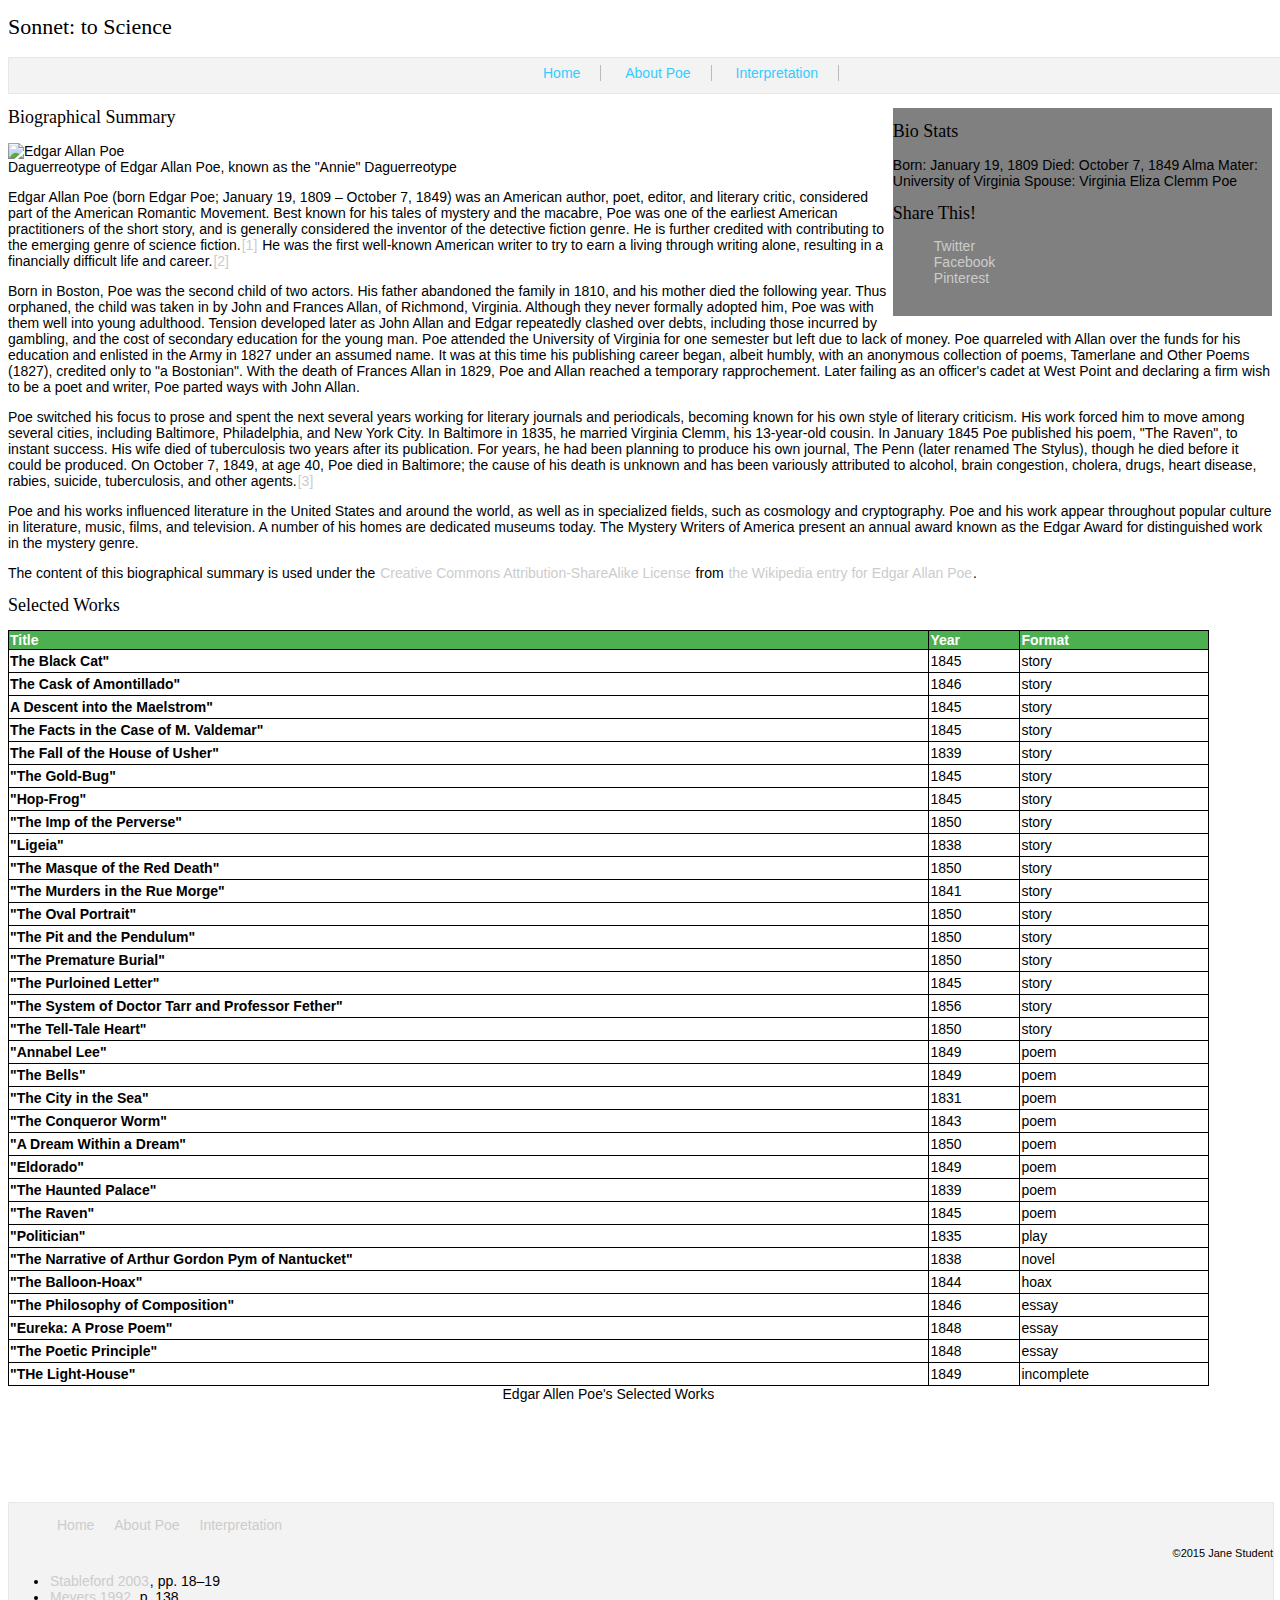
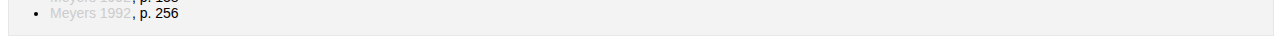
==== about-poe.html @ c8f64495 "table basic formatting" ====
<!DOCTYPE html>
<html>
<head>
    <meta charset="utf-8">
    <title>About Edgar Allan Poe - Sonnet: to Science - The Mini Site</title>
    <meta name="description" content="The advanced markup and page layout assignment.">
    <meta name="viewport" content="width=device-width, initial-scale=1">
    <link rel="stylesheet" href="styles.css">
</head>
<body>
    <header>
        <h1>Sonnet: to Science</h1>
        <nav><!-- TODO: Link pages properly -->
            <ul class="top-nav"><!-- TODO: Make this list be a horizontal navigation -->
                <li><a href="index.html">Home</a></li>
                <li><a href="about-poe.html" class="active">About Poe</a></li>
                <li><a href="interpretation.html">Interpretation</a></li>
            </ul>
        </nav>
    </header>
    <aside id="sidebar"><!-- TODO: Make sidebar float right. -->
        <h2>Bio Stats</h2>
        <!-- TODO: Use a definition list to format the information below -->
        Born:
            January 19, 1809
        Died:
            October 7, 1849
        Alma Mater:
            University of Virginia
        Spouse:
            Virginia Eliza Clemm Poe

        <h2>Share This!</h2>
        <ul>
            <li><a class="twitter" href="http://twitter.com">Twitter</a></li>
            <li><a class="facebook" href="http://facebook.com">Facebook</a></li>
            <li><a class="pinterest" href="http://pinterest.com">Pinterest</a></li>
        </ul>
    </aside>
    <section id="content">
        <!-- TODO: In this section fill in formatting markup as needed. Link the
        numbers in brackets to the proper citation in the footer of the page
        using in-page anchors (aka bookmark links). -->
        <h2>Biographical Summary</h2>
        <p class="bio-photo">
            <!-- TODO: Float this photo to the left of the 
            page, and give this paragraph a visual style to set off the photo
            and caption. -->
            <img src="Edgar_Allan_Poe_daguerreotype_crop.png" alt="Edgar Allan Poe"><br>
            Daguerreotype of Edgar Allan Poe, known as the "Annie" Daguerreotype
        </p>
        <p>Edgar Allan Poe (born Edgar Poe; January 19, 1809 – October 7, 1849) was an American author, poet, editor, and literary critic, considered part of the American Romantic Movement. Best known for his tales of mystery and the macabre, Poe was one of the earliest American practitioners of the short story, and is generally considered the inventor of the detective fiction genre. He is further credited with contributing to the emerging genre of science fiction.<a href="#citation-1">[1]</a> He was the first well-known American writer to try to earn a living through writing alone, resulting in a financially difficult life and career.<a href="#citation-2">[2]</a></p>

        <p>Born in Boston, Poe was the second child of two actors. His father abandoned the family in 1810, and his mother died the following year. Thus orphaned, the child was taken in by John and Frances Allan, of Richmond, Virginia. Although they never formally adopted him, Poe was with them well into young adulthood. Tension developed later as John Allan and Edgar repeatedly clashed over debts, including those incurred by gambling, and the cost of secondary education for the young man. Poe attended the University of Virginia for one semester but left due to lack of money. Poe quarreled with Allan over the funds for his education and enlisted in the Army in 1827 under an assumed name. It was at this time his publishing career began, albeit humbly, with an anonymous collection of poems, Tamerlane and Other Poems (1827), credited only to "a Bostonian". With the death of Frances Allan in 1829, Poe and Allan reached a temporary rapprochement. Later failing as an officer's cadet at West Point and declaring a firm wish to be a poet and writer, Poe parted ways with John Allan.</p>

        <p>Poe switched his focus to prose and spent the next several years working for literary journals and periodicals, becoming known for his own style of literary criticism. His work forced him to move among several cities, including Baltimore, Philadelphia, and New York City. In Baltimore in 1835, he married Virginia Clemm, his 13-year-old cousin. In January 1845 Poe published his poem, "The Raven", to instant success. His wife died of tuberculosis two years after its publication. For years, he had been planning to produce his own journal, The Penn (later renamed The Stylus), though he died before it could be produced. On October 7, 1849, at age 40, Poe died in Baltimore; the cause of his death is unknown and has been variously attributed to alcohol, brain congestion, cholera, drugs, heart disease, rabies, suicide, tuberculosis, and other agents.<a href="#citation-3">[3]</a></p>

        <p>Poe and his works influenced literature in the United States and around the world, as well as in specialized fields, such as cosmology and cryptography. Poe and his work appear throughout popular culture in literature, music, films, and television. A number of his homes are dedicated museums today. The Mystery Writers of America present an annual award known as the Edgar Award for distinguished work in the mystery genre.</p>

        <p class="smalltext">
            The content of this biographical summary is used under the
            <a href="http://en.wikipedia.org/wiki/Wikipedia:Text_of_Creative_Commons_Attribution-ShareAlike_3.0_Unported_License">
                Creative Commons Attribution-ShareAlike License</a>
            from <a href="http://en.wikipedia.org/wiki/Edgar_Allan_Poe">
                the Wikipedia entry for Edgar Allan Poe</a>.
        </p>
        <h2>Selected Works</h2>
        <table id="selected_works">
            <caption>Edgar Allen Poe's Selected Works</caption>
        <thead>
            <tr>
                <th scope="col">Title</th>
                <th scope="col">Year</th>
                <th scope="col">Format</th>
            </tr>
        </thead>
            <tr>
                <th scope="row">The Black Cat"</th>
                <td>1845</td>
                <td>story</td>
            <tr>

            <tr>
                <th scope="row">The Cask of Amontillado"</th>
                <td>1846</td>
                <td>story</td>
            <tr>

            <tr>
                <th scope="row">A Descent into the Maelstrom"</th>
                <td>1845</td>
                <td>story</td>
            <tr>

            <tr>
                <th scope="row">The Facts in the Case of M. Valdemar"</th>
                <td>1845</td>
                <td>story</td>
            <tr>

            <tr>
                <th scope="row">The Fall of the House of Usher"</th>
                <td>1839</td>
                <td>story</td>
            <tr>

            <tr>
                <th scope="row">"The Gold-Bug"</th>
                <td>1845</td>
                <td>story</td>
            <tr>

            <tr>
                <th scope="row">"Hop-Frog"</th>
                <td>1845</td>
                <td>story</td>
            <tr>

            <tr>
                <th scope="row">"The Imp of the Perverse"</th>
                <td>1850</td>
                <td>story</td>
            <tr>

            <tr>
                <th scope="row">"Ligeia"</th>
                <td>1838</td>
                <td>story</td>
            <tr>

            <tr>
                <th scope="row">"The Masque of the Red Death"</th>
                <td>1850</td>
                <td>story</td>
            <tr>

            <tr>
                <th scope="row">"The Murders in the Rue Morge"</th>
                <td>1841</td>
                <td>story</td>
            <tr>

            <tr>
                <th scope="row">"The Oval Portrait"</th>
                <td>1850</td>
                <td>story</td>
            <tr>

            <tr>
                <th scope="row">"The Pit and the Pendulum"</th>
                <td>1850</td>
                <td>story</td>
            <tr>

            <tr>
                <th scope="row">"The Premature Burial"</th>
                <td>1850</td>
                <td>story</td>
            <tr>

            <tr>
                <th scope="row">"The Purloined Letter"</th>
                <td>1845</td>
                <td>story</td>
            <tr>

            <tr>
                <th scope="row">"The System of Doctor Tarr and Professor Fether"</th>
                <td>1856</td>
                <td>story</td>
            <tr>

            <tr>
                <th scope="row">"The Tell-Tale Heart"</th>
                <td>1850</td>
                <td>story</td>
            <tr>

            <tr>
                <th scope="row">"Annabel Lee"</th>
                <td>1849</td>
                <td>poem</td>
            <tr>

            <tr>
                <th scope="row">"The Bells"</th>
                <td>1849</td>
                <td>poem</td>
            <tr>

            <tr>
                <th scope="row">"The City in the Sea"</th>
                <td>1831</td>
                <td>poem</td>
            <tr>

            <tr>
                <th scope="row">"The Conqueror Worm"</th>
                <td>1843</td>
                <td>poem</td>
            <tr>

            <tr>
                <th scope="row">"A Dream Within a Dream"</th>
                <td>1850</td>
                <td>poem</td>
            <tr>

            <tr>
                <th scope="row">"Eldorado"</th>
                <td>1849</td>
                <td>poem</td>
            <tr>

            <tr>
                <th scope="row">"The Haunted Palace"</th>
                <td>1839</td>
                <td>poem</td>
            <tr>

            <tr>
                <th scope="row">"The Raven"</th>
                <td>1845</td>
                <td>poem</td>
            <tr>

            <tr>
                <th scope="row">"Politician"</th>
                <td>1835</td>
                <td>play</td>
            <tr>

            <tr>
                <th scope="row">"The Narrative of Arthur Gordon Pym of Nantucket"</th>
                <td>1838</td>
                <td>novel</td>
            <tr>

            <tr>
                <th scope="row">"The Balloon-Hoax"</th>
                <td>1844</td>
                <td>hoax</td>
            <tr>

            <tr>
                <th scope="row">"The Philosophy of Composition"</th>
                <td>1846</td>
                <td>essay</td>
            <tr>

            <tr>
                <th scope="row">"Eureka: A Prose Poem"</th>
                <td>1848</td>
                <td>essay</td>
            <tr>

            <tr>
                <th scope="row">"The Poetic Principle"</th>
                <td>1848</td>
                <td>essay</td>
            <tr>

            <tr>
                <th scope="row">"THe Light-House"</th>
                <td>1849</td>
                <td>incomplete</td>
            <tr>
        </table>
    </section>
    <footer>
        <nav><!-- TODO: Link pages properly -->
            <ul class="bottom-nav"><!-- TODO: Make this list be a horizontal navigation -->
                <li><a href="index.html">Home</a></li>
                <li><a href="about-poe.html" class="active">About Poe</a></li>
                <li><a href="interpretation.html">Interpretation</a></li>
            </ul>
        </nav>
        <p>&copy;2015 Jane Student</p>
        <p class="smalltext">
            <ul class="bibliography">
                <li id="citation-1"><a href="http://en.wikipedia.org/wiki/Edgar_Allan_Poe#CITEREFStableford2003">Stableford 2003</a>, pp. 18–19</li>
                <li id="citation-2"><a href="http://en.wikipedia.org/wiki/Edgar_Allan_Poe#CITEREFMeyers1992">Meyers 1992</a>, p. 138</li>
                <li id="citation-3"><a href="http://en.wikipedia.org/wiki/Edgar_Allan_Poe#CITEREFMeyers1992">Meyers 1992</a>, p. 256</li>
            </ul>
        </p>
    </footer>
</body>
</html>
---- styles.css ----
/* Styles for the Advanced Markup assignment. */

body {
	font-family: 'Helvetica', sans-serif;
	font-size: 14px;
}

h1 {
	font-family: serif;
	font-size: 22px;
	font-weight: 400;
	line-height: 1.1;
	margin-bottom: .8em;
}

h2 {
	font-family: serif;
	font-size: 18px;
	font-weight: 200;
	line-height: 1.1;
	margin-bottom: .8em;
}

/* Anchors */
a {
	outline: 0;
}
a img {
	border: 0px;
	text-decoration: none;
}
a:link, a:visited {
	color: #ccc;
	padding: 0 1px;
	text-decoration: none;
}
a:hover, a:active {
	color:#fff;
	text-decoration: none;
	text-shadow: 1px 1px 1px #333;
}

.top-nav {
	width: 100%;
	border: 1px solid #e7e7e7;
	background-color: #f3f3f3;
	height: 35px;
	line-height: 30px;
	text-align: center;
}

.top-nav li {
	display: inline;
	text-decoration: none;
	border-right: 1px solid #bbb;

}

.top-nav li a {
	list-style-type: none;
	text-decoration: none;
	margin: 0;
	padding: 20px;
	color: #3cf;
}

aside {
	float: right;
	width: 30%;
	height: auto;
	background-color: gray;
}

aside ul li {
	list-style-type: none;
	margin: 0;
	padding: 0;
}

aside ul {
	margin-bottom: 30px;
}

#content {
	margin-bottom: 100px;
}

.poem li {
	list-style-type: none;
	margin: 0;
	padding: 0;

}

footer {
	width: 100%;
	border: 1px solid #e7e7e7;
	background-color: #f3f3f3;
}

.bottom-nav li{
	display: inline;
}

.bottom-nav li a {
	list-style-type: none;
	margin: 0;
	padding: 8px;

}

footer p {
	font-size: 11px;
	text-align: right;
}

#smalltext {
	font-size: 10px;
	line-height: 8px;
	text-align: right;
}

/* Tables */
table {
	border: 1px solid black;
	border-collapse: collapse;
	width: 95%;
}
 
  /* Thead */
thead {
	text-align: left;
	background-color: #4caf50;
	color: white;
	border: 1px solid black;
}

th {
	text-align: left;
	border: 1px solid black;
}
td {
	height: 20px;
	border-bottom: 1px solid #000;
	border: 1px solid black;
}

caption {
	caption-side: bottom;
}
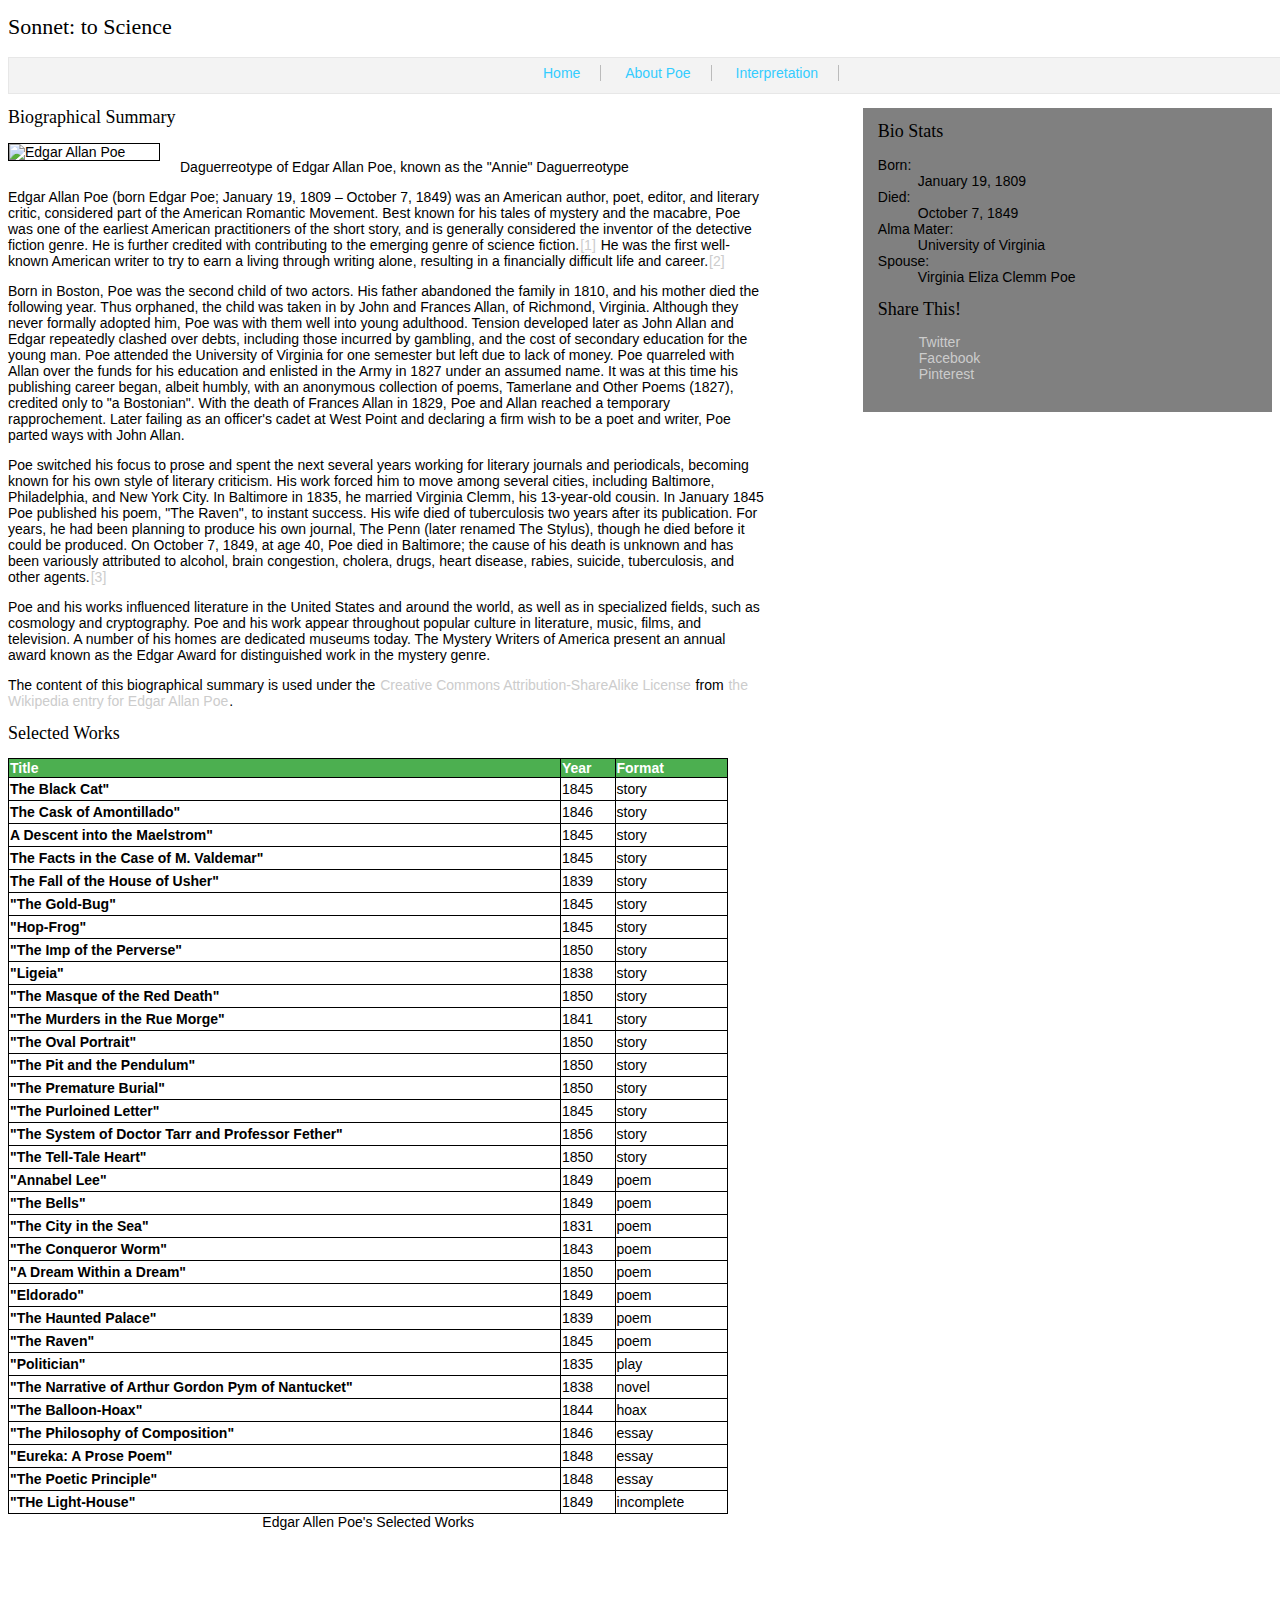
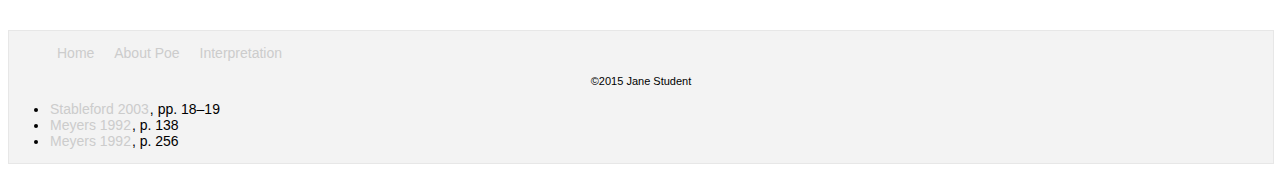
==== commit 020346be: "tentative last changes before color palette added" ====
--- a/about-poe.html
+++ b/about-poe.html
@@ -10,26 +10,26 @@
 <body>
     <header>
         <h1>Sonnet: to Science</h1>
-        <nav><!-- TODO: Link pages properly -->
-            <ul class="top-nav"><!-- TODO: Make this list be a horizontal navigation -->
+        <nav>
+            <ul class="top-nav">
                 <li><a href="index.html">Home</a></li>
                 <li><a href="about-poe.html" class="active">About Poe</a></li>
                 <li><a href="interpretation.html">Interpretation</a></li>
             </ul>
         </nav>
     </header>
-    <aside id="sidebar"><!-- TODO: Make sidebar float right. -->
+    <aside id="sidebar">
         <h2>Bio Stats</h2>
-        <!-- TODO: Use a definition list to format the information below -->
-        Born:
-            January 19, 1809
-        Died:
-            October 7, 1849
-        Alma Mater:
-            University of Virginia
-        Spouse:
-            Virginia Eliza Clemm Poe
-
+        <dl>
+        <dt>Born:</dt>
+            <dd>January 19, 1809</dd>
+        <dt>Died:</dt>
+            <dd>October 7, 1849</dd>
+        <dt>Alma Mater:</dt>
+            <dd>University of Virginia</dd>
+        <dt>Spouse:</dt>
+           <dd>Virginia Eliza Clemm Poe</dd>
+        </dl>
         <h2>Share This!</h2>
         <ul>
             <li><a class="twitter" href="http://twitter.com">Twitter</a></li>
@@ -38,14 +38,8 @@
         </ul>
     </aside>
     <section id="content">
-        <!-- TODO: In this section fill in formatting markup as needed. Link the
-        numbers in brackets to the proper citation in the footer of the page
-        using in-page anchors (aka bookmark links). -->
         <h2>Biographical Summary</h2>
         <p class="bio-photo">
-            <!-- TODO: Float this photo to the left of the 
-            page, and give this paragraph a visual style to set off the photo
-            and caption. -->
             <img src="Edgar_Allan_Poe_daguerreotype_crop.png" alt="Edgar Allan Poe"><br>
             Daguerreotype of Edgar Allan Poe, known as the "Annie" Daguerreotype
         </p>
--- a/styles.css
+++ b/styles.css
@@ -69,6 +69,8 @@
 	width: 30%;
 	height: auto;
 	background-color: gray;
+	padding-left: 15px;
+	padding-right: 15px;
 }
 
 aside ul li {
@@ -83,6 +85,7 @@
 
 #content {
 	margin-bottom: 100px;
+	width: 60%
 }
 
 .poem li {
@@ -90,6 +93,18 @@
 	margin: 0;
 	padding: 0;
 
+}
+
+.bio-photo img {
+	float: left;
+	width: 150px;
+	margin-bottom: 20px;
+	margin-right: 20px;
+	border: 1px solid black;
+}
+
+.bio-photo p {
+	font-size: 6px;
 }
 
 footer {
@@ -111,13 +126,13 @@
 
 footer p {
 	font-size: 11px;
-	text-align: right;
+	text-align: center;
 }
 
 #smalltext {
 	font-size: 10px;
-	line-height: 8px;
-	text-align: right;
+	line-height: 1.1;
+	text-align: center;
 }
 
 /* Tables */
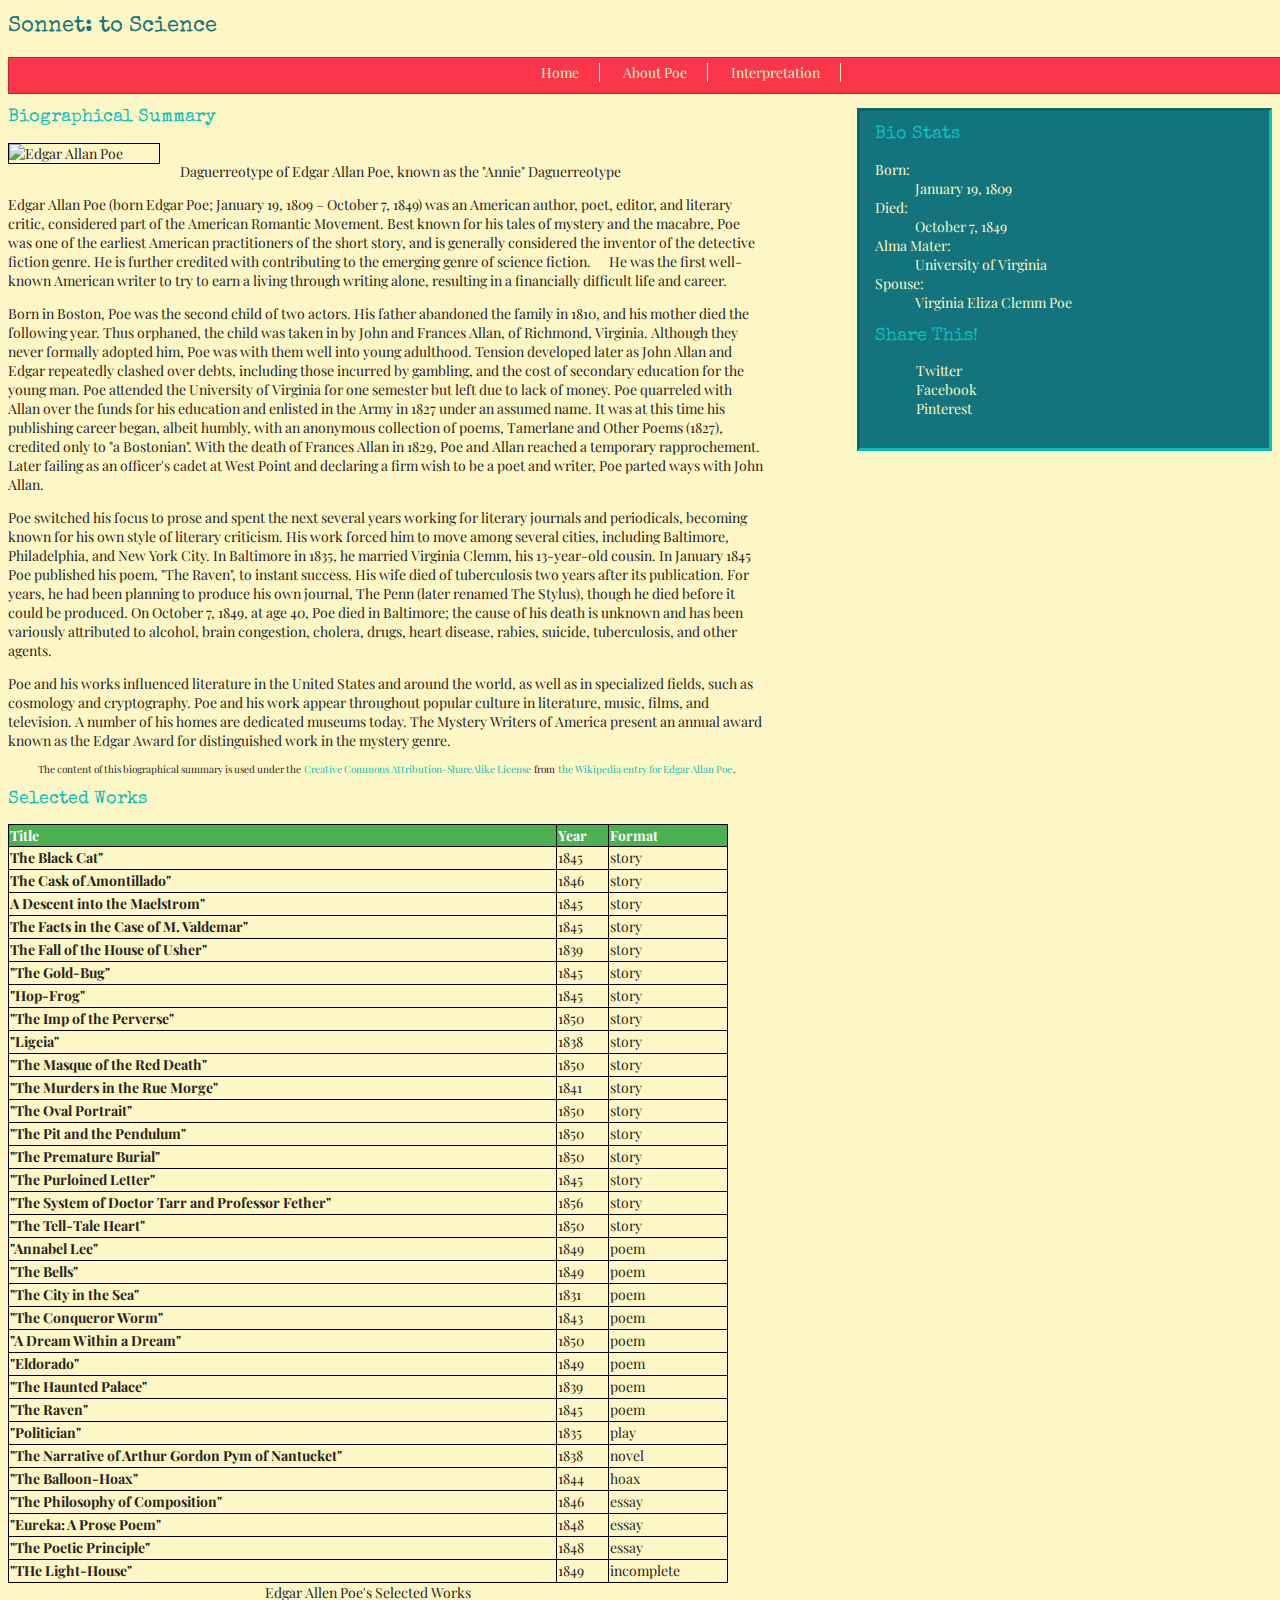
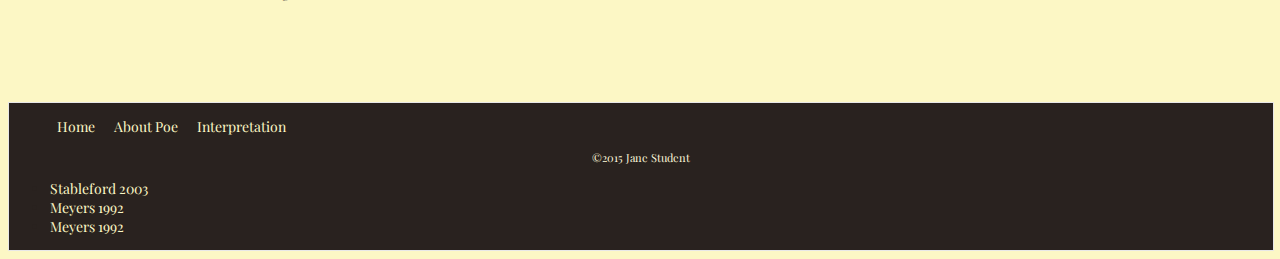
==== commit 15c183c3: "GFont style sheet links added" ====
--- a/about-poe.html
+++ b/about-poe.html
@@ -6,6 +6,8 @@
     <meta name="description" content="The advanced markup and page layout assignment.">
     <meta name="viewport" content="width=device-width, initial-scale=1">
     <link rel="stylesheet" href="styles.css">
+    <link href='https://fonts.googleapis.com/css?family=Special+Elite' rel='stylesheet' type='text/css'>
+    <link href='https://fonts.googleapis.com/css?family=Playfair+Display:400italic,400' rel='stylesheet' type='text/css'>
 </head>
 <body>
     <header>
--- a/styles.css
+++ b/styles.css
@@ -1,49 +1,51 @@
 /* Styles for the Advanced Markup assignment. */
 
 body {
-	font-family: 'Helvetica', sans-serif;
+	font-family: 'Playfair Display', Helvetica, sans-serif;
 	font-size: 14px;
+	background-color: #FCF7C5;
+	color: #29221F;
 }
 
 h1 {
-	font-family: serif;
+	font-family: 'Special Elite', serif;
 	font-size: 22px;
 	font-weight: 400;
 	line-height: 1.1;
 	margin-bottom: .8em;
+	color: #13747D;
 }
 
 h2 {
-	font-family: serif;
+	font-family: 'Special Elite', serif;
 	font-size: 18px;
 	font-weight: 200;
 	line-height: 1.1;
 	margin-bottom: .8em;
+	color: #0ABFBC;
 }
 
 /* Anchors */
 a {
 	outline: 0;
 }
-a img {
-	border: 0px;
-	text-decoration: none;
-}
+
 a:link, a:visited {
-	color: #ccc;
+	color: #FCF7C5;
 	padding: 0 1px;
 	text-decoration: none;
 }
+
 a:hover, a:active {
-	color:#fff;
+	color:#FC354C;
 	text-decoration: none;
-	text-shadow: 1px 1px 1px #333;
+	text-shadow: 1px 1px 1px #13747D;
 }
 
 .top-nav {
 	width: 100%;
-	border: 1px solid #e7e7e7;
-	background-color: #f3f3f3;
+	border: 1px solid #BC2839;
+	background-color: #FC354C;
 	height: 35px;
 	line-height: 30px;
 	text-align: center;
@@ -52,7 +54,7 @@
 .top-nav li {
 	display: inline;
 	text-decoration: none;
-	border-right: 1px solid #bbb;
+	border-right: 1px solid #FCF7C5;
 
 }
 
@@ -61,16 +63,22 @@
 	text-decoration: none;
 	margin: 0;
 	padding: 20px;
-	color: #3cf;
+}
+
+.active {
+	text-decoration: line-through;
+
 }
 
 aside {
 	float: right;
 	width: 30%;
 	height: auto;
-	background-color: gray;
+	background-color: #13747D;
 	padding-left: 15px;
 	padding-right: 15px;
+	border: inset #0ABFBC;
+	color:#FCF7C5;
 }
 
 aside ul li {
@@ -95,6 +103,14 @@
 
 }
 
+.poem {
+	font-family:'Playfair Display', cursive; 
+	font-size: 30px;
+	font-weight: 400;
+	font-style: italic;
+	letter-spacing: 3px;
+}
+
 .bio-photo img {
 	float: left;
 	width: 150px;
@@ -110,7 +126,7 @@
 footer {
 	width: 100%;
 	border: 1px solid #e7e7e7;
-	background-color: #f3f3f3;
+	background-color: #29221F;
 }
 
 .bottom-nav li{
@@ -127,12 +143,19 @@
 footer p {
 	font-size: 11px;
 	text-align: center;
+	color: #FCF7DB;
 }
 
-#smalltext {
+.smalltext {
 	font-size: 10px;
 	line-height: 1.1;
 	text-align: center;
+}
+
+.smalltext a {
+	color: #0ABFBC;
+	padding: 0 1px;
+	text-decoration: none;
 }
 
 /* Tables */
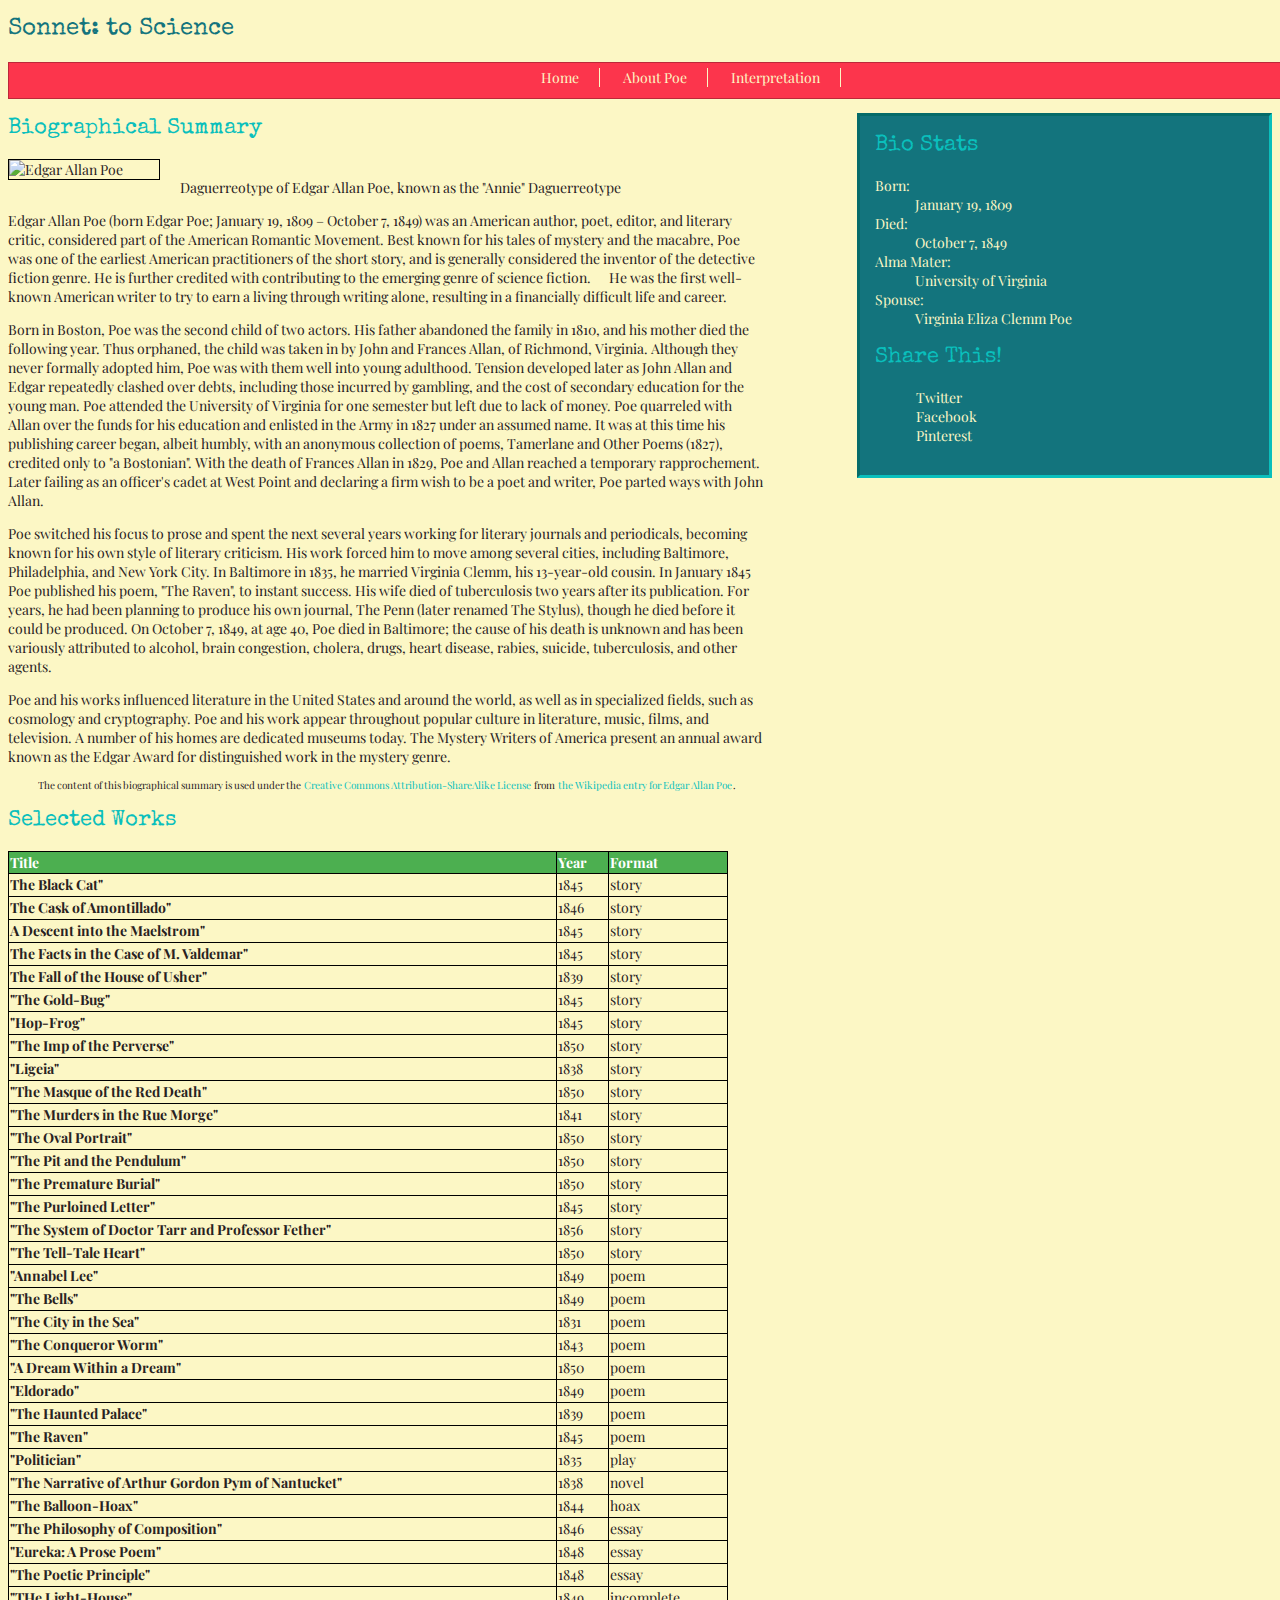
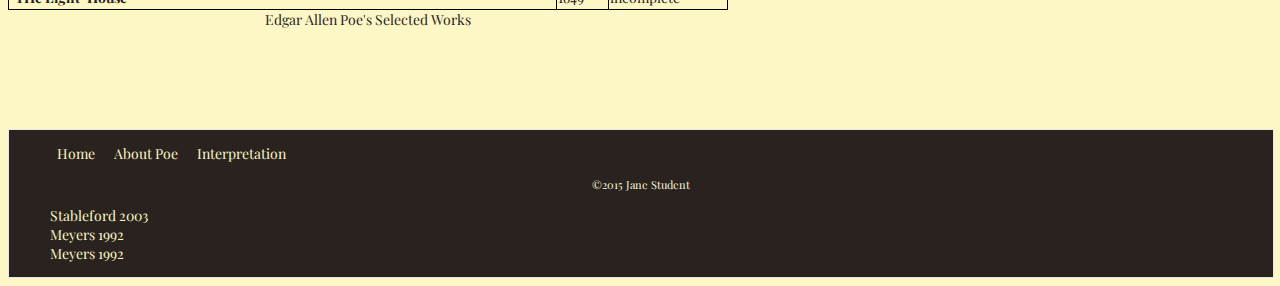
==== commit 79502e90: "this branch may be f'ed up do not use" ====
--- a/about-poe.html
+++ b/about-poe.html
@@ -6,8 +6,8 @@
     <meta name="description" content="The advanced markup and page layout assignment.">
     <meta name="viewport" content="width=device-width, initial-scale=1">
     <link rel="stylesheet" href="styles.css">
+    <link href='https://fonts.googleapis.com/css?family=Playfair+Display:400italic,400' rel='stylesheet' type='text/css'>
     <link href='https://fonts.googleapis.com/css?family=Special+Elite' rel='stylesheet' type='text/css'>
-    <link href='https://fonts.googleapis.com/css?family=Playfair+Display:400italic,400' rel='stylesheet' type='text/css'>
 </head>
 <body>
     <header>
--- a/styles.css
+++ b/styles.css
@@ -9,7 +9,7 @@
 
 h1 {
 	font-family: 'Special Elite', serif;
-	font-size: 22px;
+	font-size: 24px;
 	font-weight: 400;
 	line-height: 1.1;
 	margin-bottom: .8em;
@@ -18,7 +18,7 @@
 
 h2 {
 	font-family: 'Special Elite', serif;
-	font-size: 18px;
+	font-size: 22px;
 	font-weight: 200;
 	line-height: 1.1;
 	margin-bottom: .8em;
@@ -65,10 +65,6 @@
 	padding: 20px;
 }
 
-.active {
-	text-decoration: line-through;
-
-}
 
 aside {
 	float: right;
@@ -103,13 +99,7 @@
 
 }
 
-.poem {
-	font-family:'Playfair Display', cursive; 
-	font-size: 30px;
-	font-weight: 400;
-	font-style: italic;
-	letter-spacing: 3px;
-}
+
 
 .bio-photo img {
 	float: left;
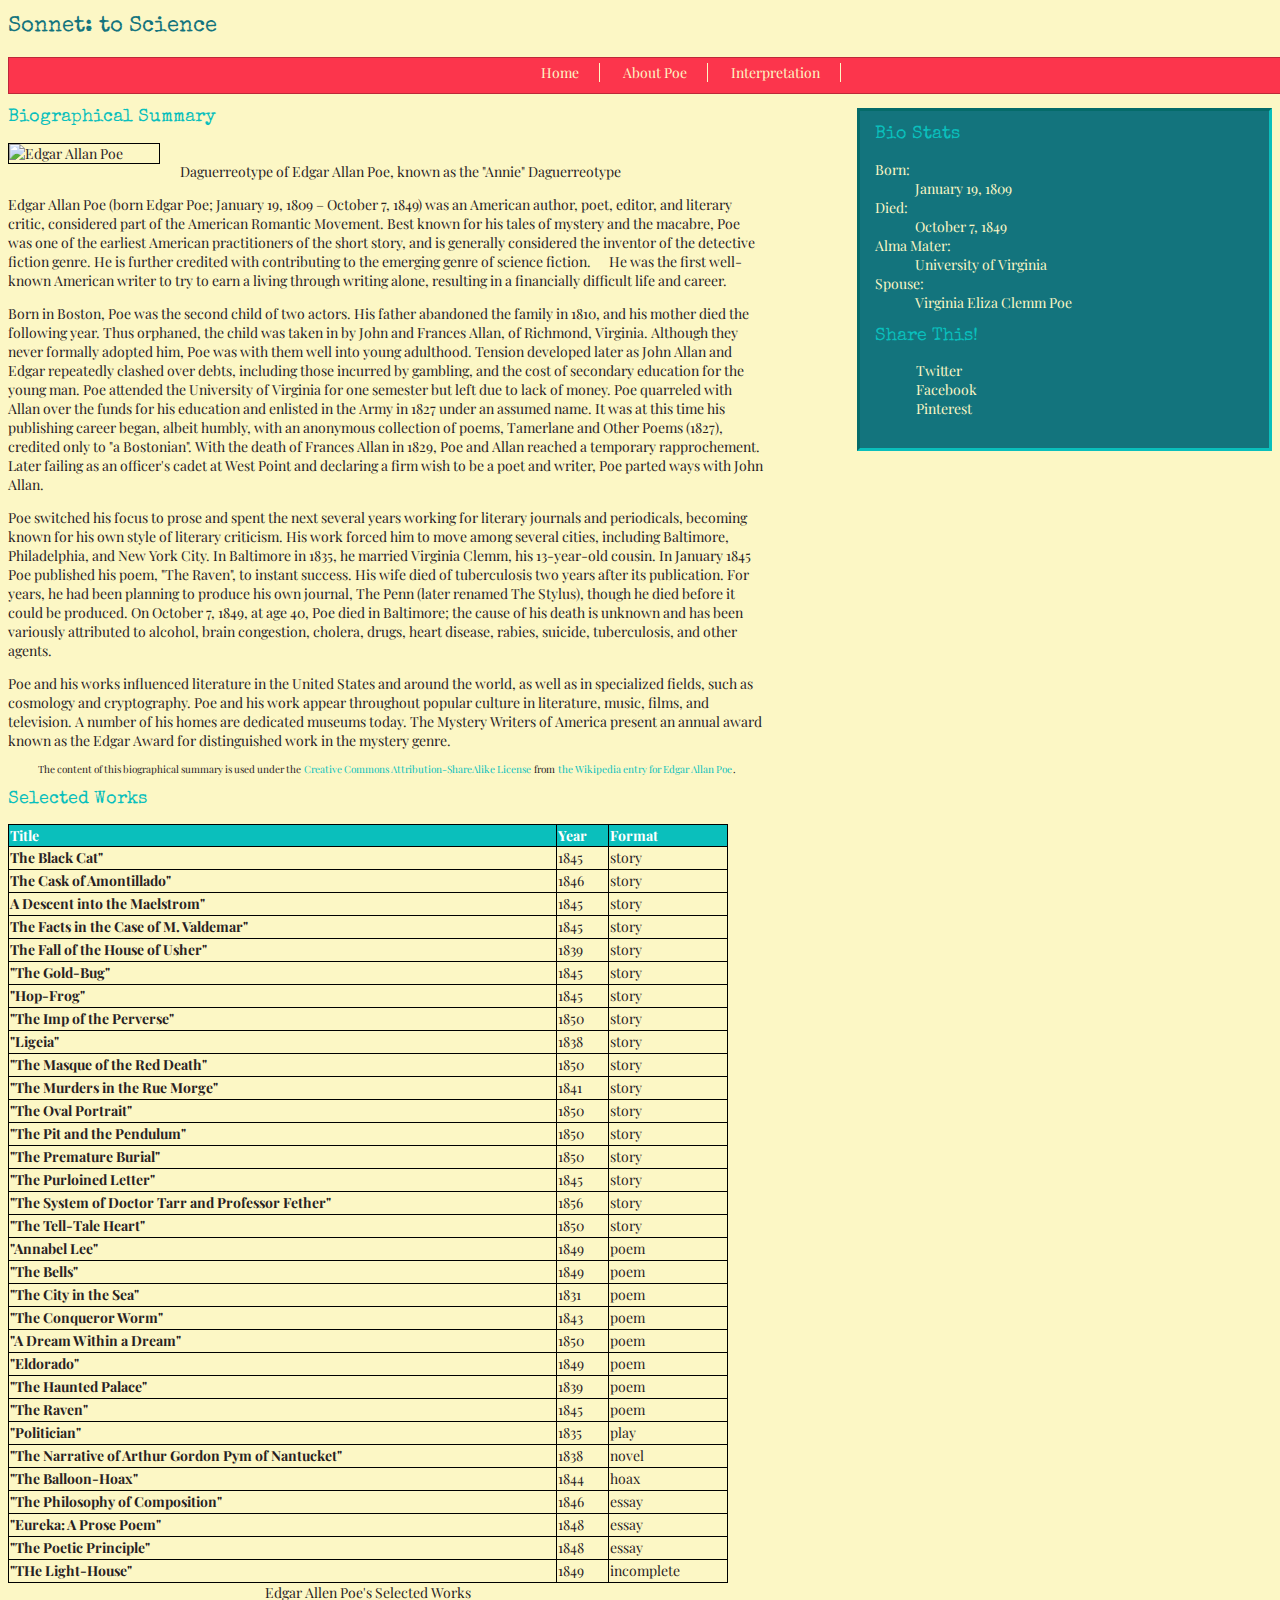
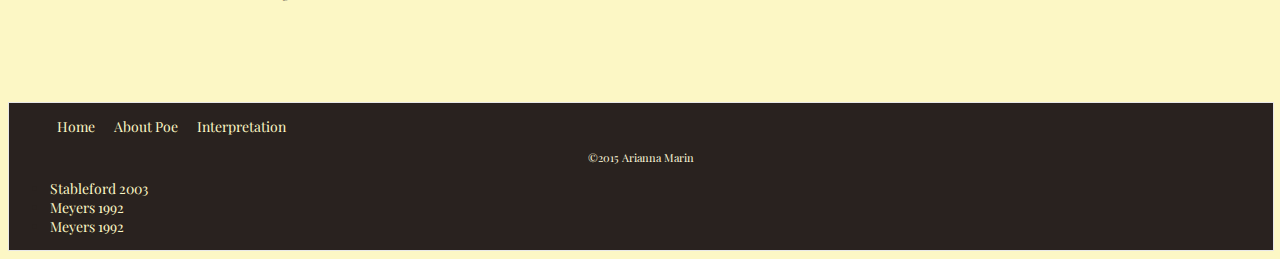
==== commit 83ea2ebf: "copyright changed to my name" ====
--- a/about-poe.html
+++ b/about-poe.html
@@ -6,8 +6,8 @@
     <meta name="description" content="The advanced markup and page layout assignment.">
     <meta name="viewport" content="width=device-width, initial-scale=1">
     <link rel="stylesheet" href="styles.css">
+    <link href='https://fonts.googleapis.com/css?family=Special+Elite' rel='stylesheet' type='text/css'>
     <link href='https://fonts.googleapis.com/css?family=Playfair+Display:400italic,400' rel='stylesheet' type='text/css'>
-    <link href='https://fonts.googleapis.com/css?family=Special+Elite' rel='stylesheet' type='text/css'>
 </head>
 <body>
     <header>
@@ -271,7 +271,7 @@
                 <li><a href="interpretation.html">Interpretation</a></li>
             </ul>
         </nav>
-        <p>&copy;2015 Jane Student</p>
+        <p>&copy;2015 Arianna Marin</p>
         <p class="smalltext">
             <ul class="bibliography">
                 <li id="citation-1"><a href="http://en.wikipedia.org/wiki/Edgar_Allan_Poe#CITEREFStableford2003">Stableford 2003</a>, pp. 18–19</li>
--- a/styles.css
+++ b/styles.css
@@ -9,7 +9,7 @@
 
 h1 {
 	font-family: 'Special Elite', serif;
-	font-size: 24px;
+	font-size: 22px;
 	font-weight: 400;
 	line-height: 1.1;
 	margin-bottom: .8em;
@@ -18,7 +18,7 @@
 
 h2 {
 	font-family: 'Special Elite', serif;
-	font-size: 22px;
+	font-size: 18px;
 	font-weight: 200;
 	line-height: 1.1;
 	margin-bottom: .8em;
@@ -65,6 +65,10 @@
 	padding: 20px;
 }
 
+.active {
+	text-decoration: line-through;
+
+}
 
 aside {
 	float: right;
@@ -99,7 +103,14 @@
 
 }
 
-
+.poem {
+	font-family:'Playfair Display', cursive; 
+	font-size: 30px;
+	font-weight: 400;
+	font-style: italic;
+	letter-spacing: 2px;
+	line-height: 1.4;
+}
 
 .bio-photo img {
 	float: left;
@@ -158,7 +169,7 @@
   /* Thead */
 thead {
 	text-align: left;
-	background-color: #4caf50;
+	background-color: #0ABFBC;
 	color: white;
 	border: 1px solid black;
 }
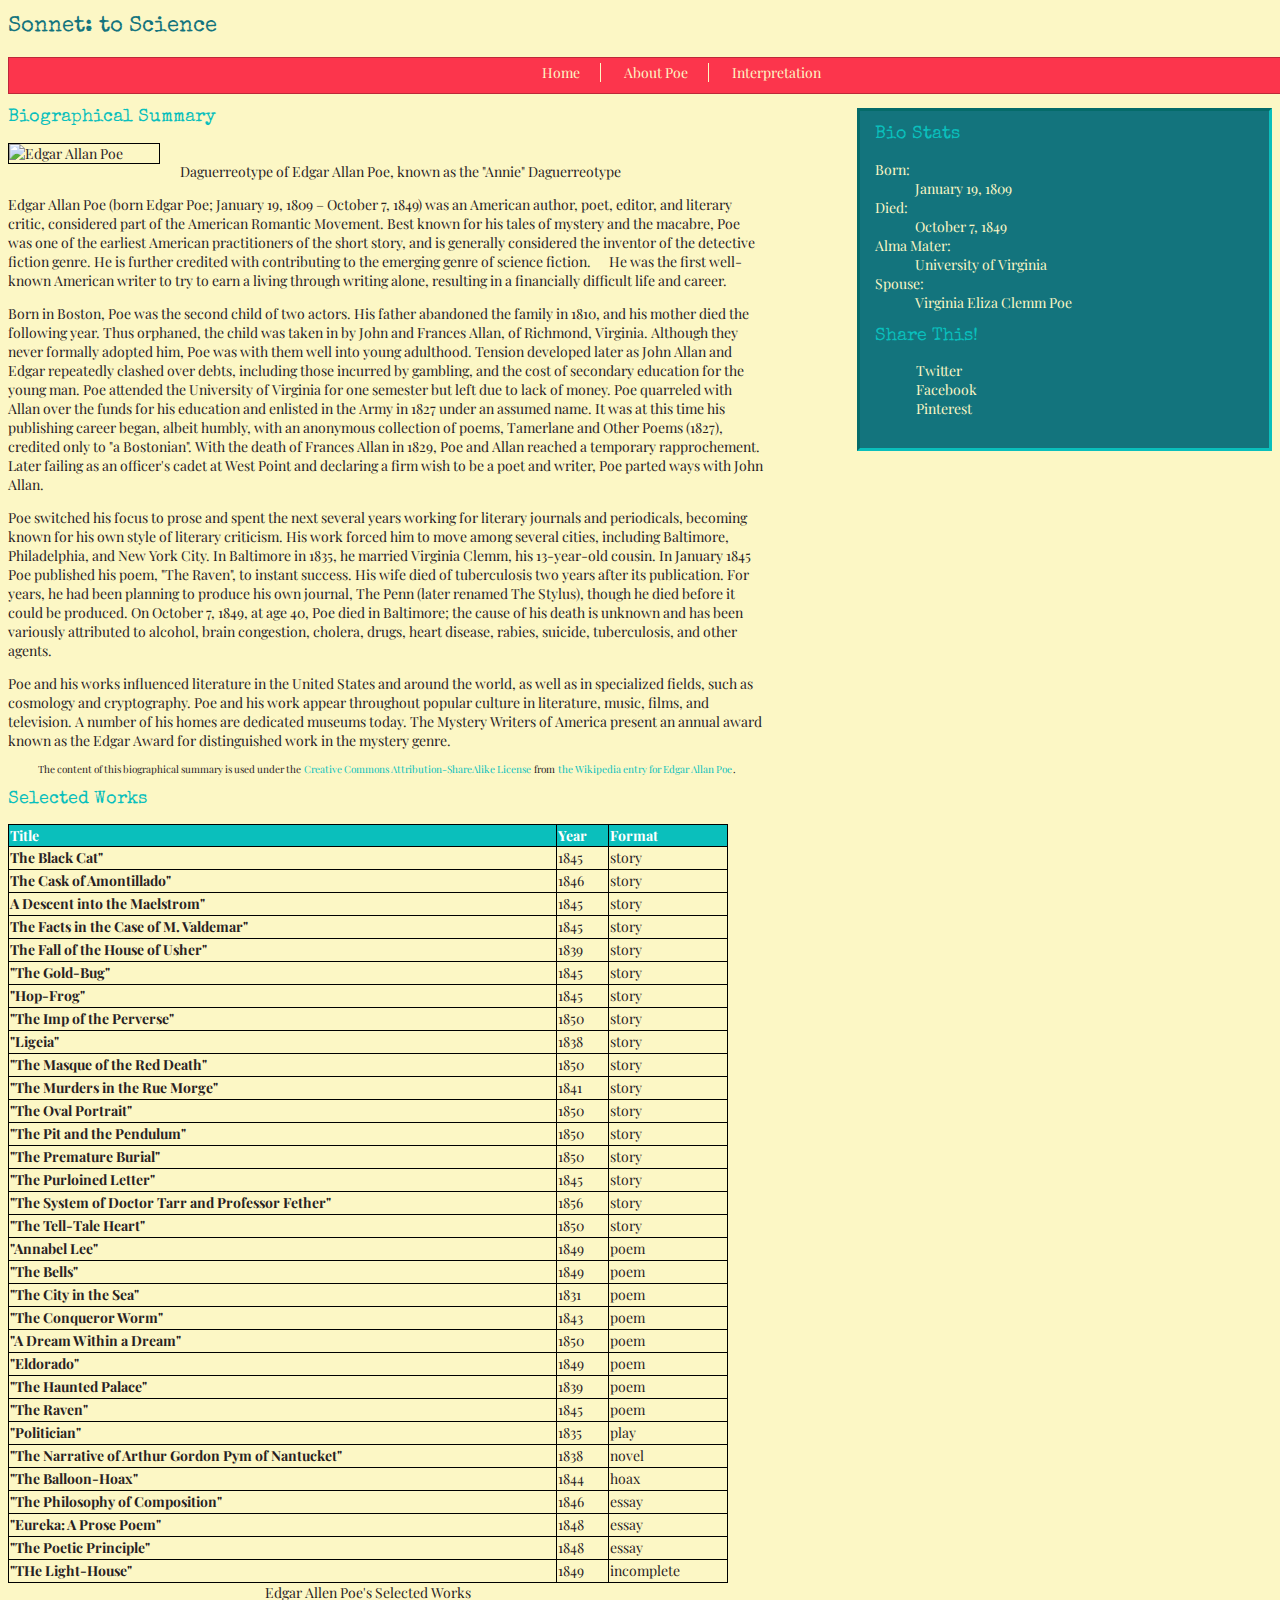
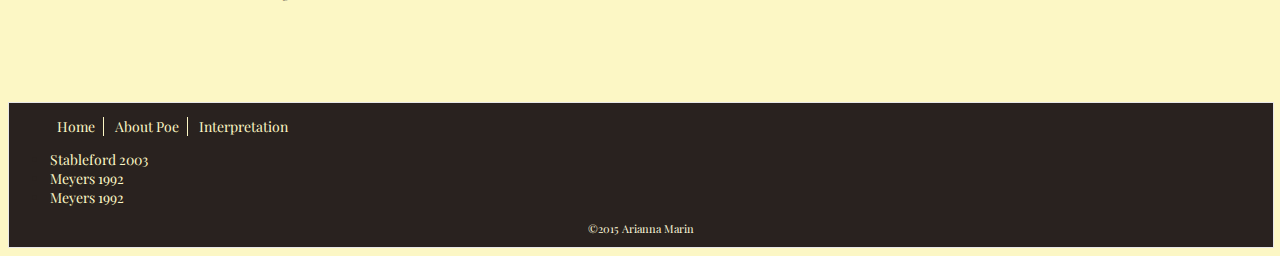
==== commit 971fc395: "sticky footer commented out copyright moved to bottomo of page" ====
--- a/about-poe.html
+++ b/about-poe.html
@@ -271,7 +271,6 @@
                 <li><a href="interpretation.html">Interpretation</a></li>
             </ul>
         </nav>
-        <p>&copy;2015 Arianna Marin</p>
         <p class="smalltext">
             <ul class="bibliography">
                 <li id="citation-1"><a href="http://en.wikipedia.org/wiki/Edgar_Allan_Poe#CITEREFStableford2003">Stableford 2003</a>, pp. 18–19</li>
@@ -279,6 +278,7 @@
                 <li id="citation-3"><a href="http://en.wikipedia.org/wiki/Edgar_Allan_Poe#CITEREFMeyers1992">Meyers 1992</a>, p. 256</li>
             </ul>
         </p>
+        <p>&copy;2015 Arianna Marin</p>
     </footer>
 </body>
 </html>
--- a/styles.css
+++ b/styles.css
@@ -1,10 +1,19 @@
 /* Styles for the Advanced Markup assignment. */
 
+/* sticky footer
+html {
+	position: relative;
+	min-height: 100%;
+}
+ */
+ 
 body {
 	font-family: 'Playfair Display', Helvetica, sans-serif;
 	font-size: 14px;
 	background-color: #FCF7C5;
 	color: #29221F;
+	/*sticky footer 
+	margin: 0 0 100px;*/
 }
 
 h1 {
@@ -58,6 +67,10 @@
 
 }
 
+.top-nav li:last-child {
+	border-right: none;
+}
+
 .top-nav li a {
 	list-style-type: none;
 	text-decoration: none;
@@ -65,10 +78,14 @@
 	padding: 20px;
 }
 
+/* figure out how to change the active class below
 .active {
-	text-decoration: line-through;
-
-}
+	color:#FC354C;
+	text-decoration: underline;
+	text-shadow: 1px 1px 1px #13747D;
+
+}
+*/
 
 aside {
 	float: right;
@@ -128,10 +145,21 @@
 	width: 100%;
 	border: 1px solid #e7e7e7;
 	background-color: #29221F;
-}
+	/* sticky footer 
+	position: absolute;
+	left: 0;
+	bottom: 0;
+	height: 100px;*/
+}
+
 
 .bottom-nav li{
 	display: inline;
+	border-right: 1px solid #FCF7C5;
+}
+
+.bottom-nav li:last-child {
+	border-right: none;
 }
 
 .bottom-nav li a {
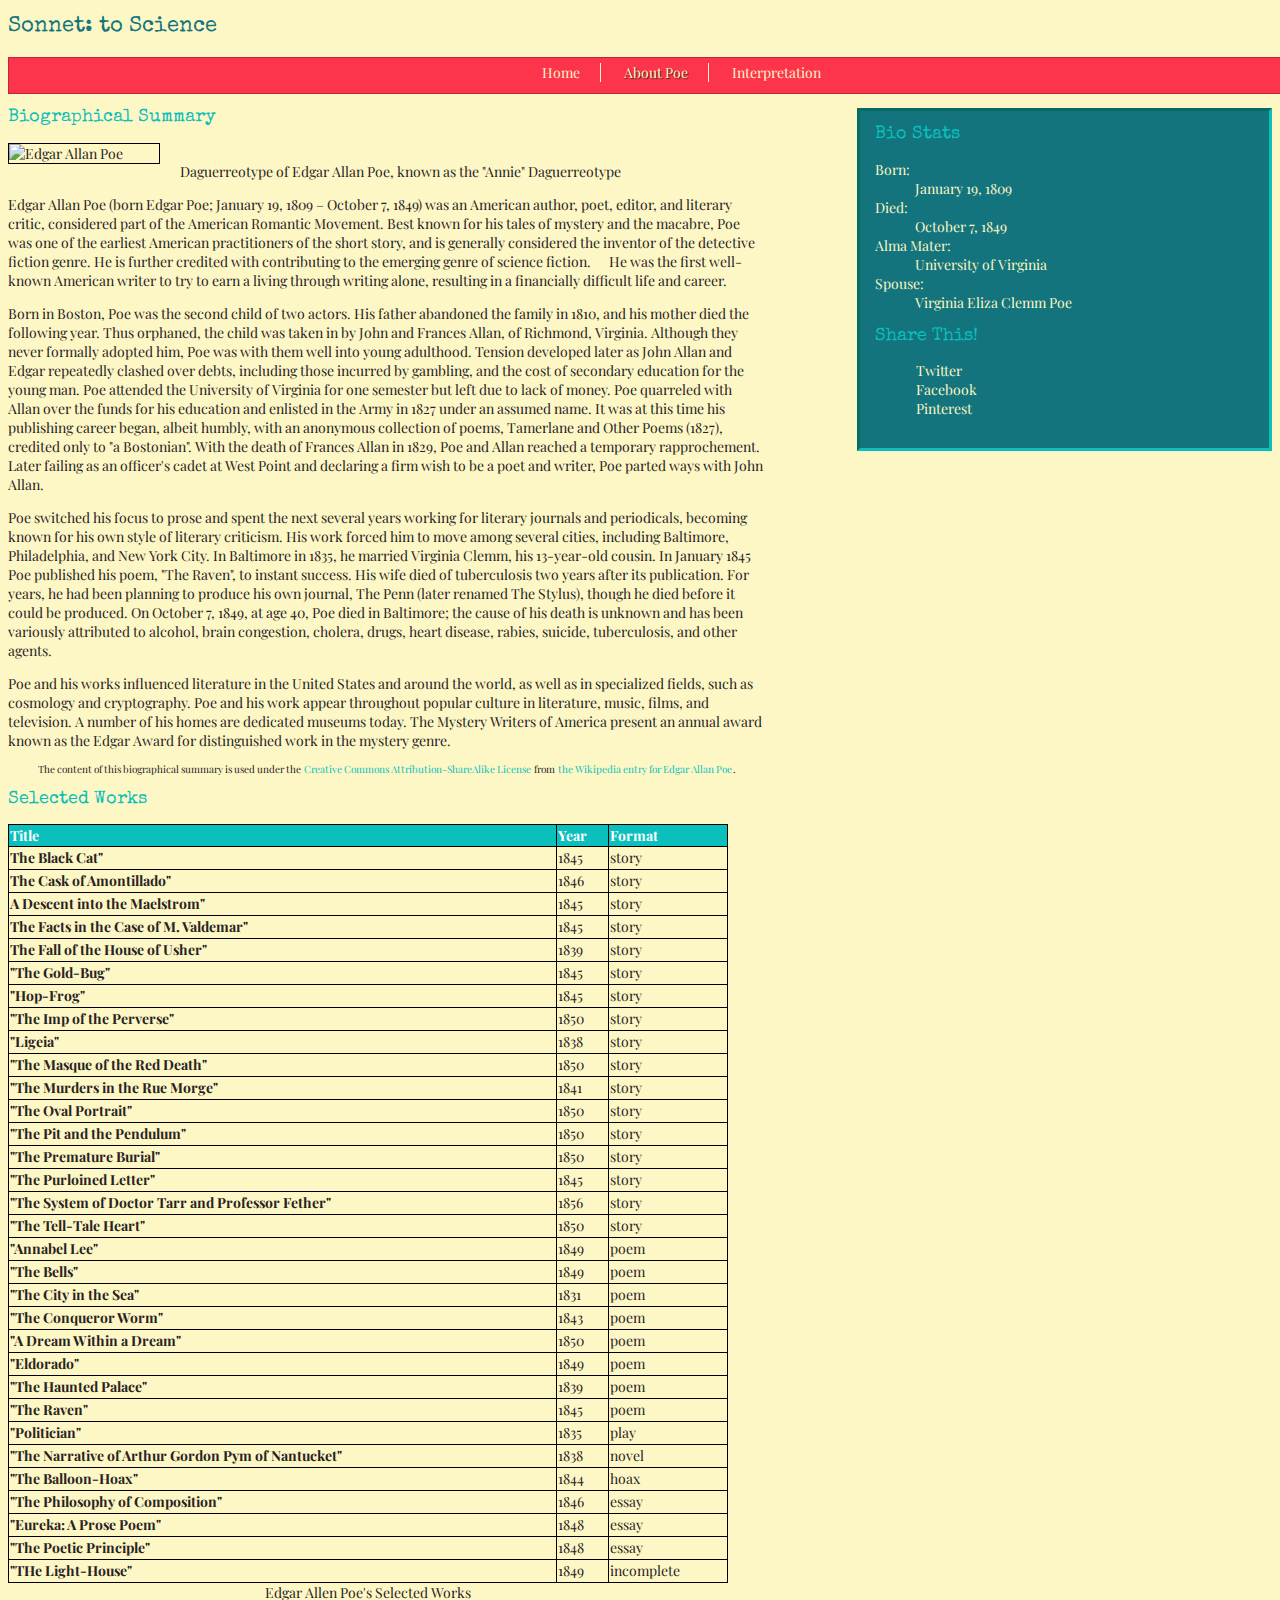
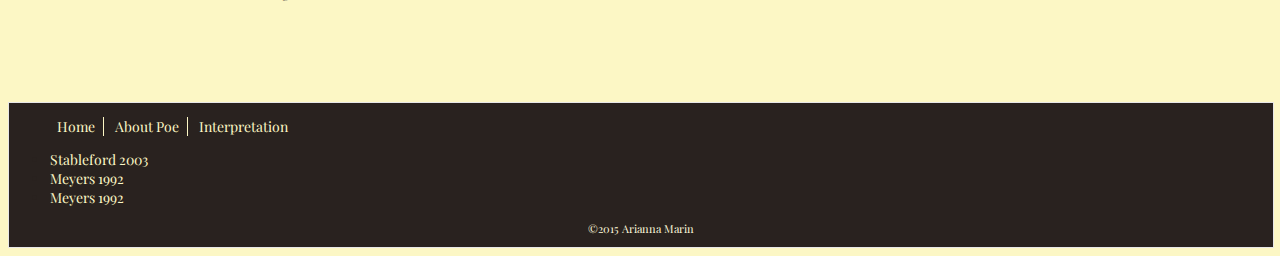
==== commit 91574261: "final changes before submission" ====
--- a/about-poe.html
+++ b/about-poe.html
@@ -264,8 +264,8 @@
         </table>
     </section>
     <footer>
-        <nav><!-- TODO: Link pages properly -->
-            <ul class="bottom-nav"><!-- TODO: Make this list be a horizontal navigation -->
+        <nav>
+            <ul class="bottom-nav">
                 <li><a href="index.html">Home</a></li>
                 <li><a href="about-poe.html" class="active">About Poe</a></li>
                 <li><a href="interpretation.html">Interpretation</a></li>
--- a/styles.css
+++ b/styles.css
@@ -6,7 +6,7 @@
 	min-height: 100%;
 }
  */
- 
+
 body {
 	font-family: 'Playfair Display', Helvetica, sans-serif;
 	font-size: 14px;
@@ -45,7 +45,7 @@
 	text-decoration: none;
 }
 
-a:hover, a:active {
+a:hover {
 	color:#FC354C;
 	text-decoration: none;
 	text-shadow: 1px 1px 1px #13747D;
@@ -67,6 +67,7 @@
 
 }
 
+/* border line of last item in horizontal list doesnt show*/
 .top-nav li:last-child {
 	border-right: none;
 }
@@ -78,14 +79,13 @@
 	padding: 20px;
 }
 
-/* figure out how to change the active class below
+/* active class below*/
 .active {
-	color:#FC354C;
 	text-decoration: underline;
-	text-shadow: 1px 1px 1px #13747D;
-
-}
-*/
+	text-shadow: 1px 1px 1px #29221F;
+
+}
+
 
 aside {
 	float: right;
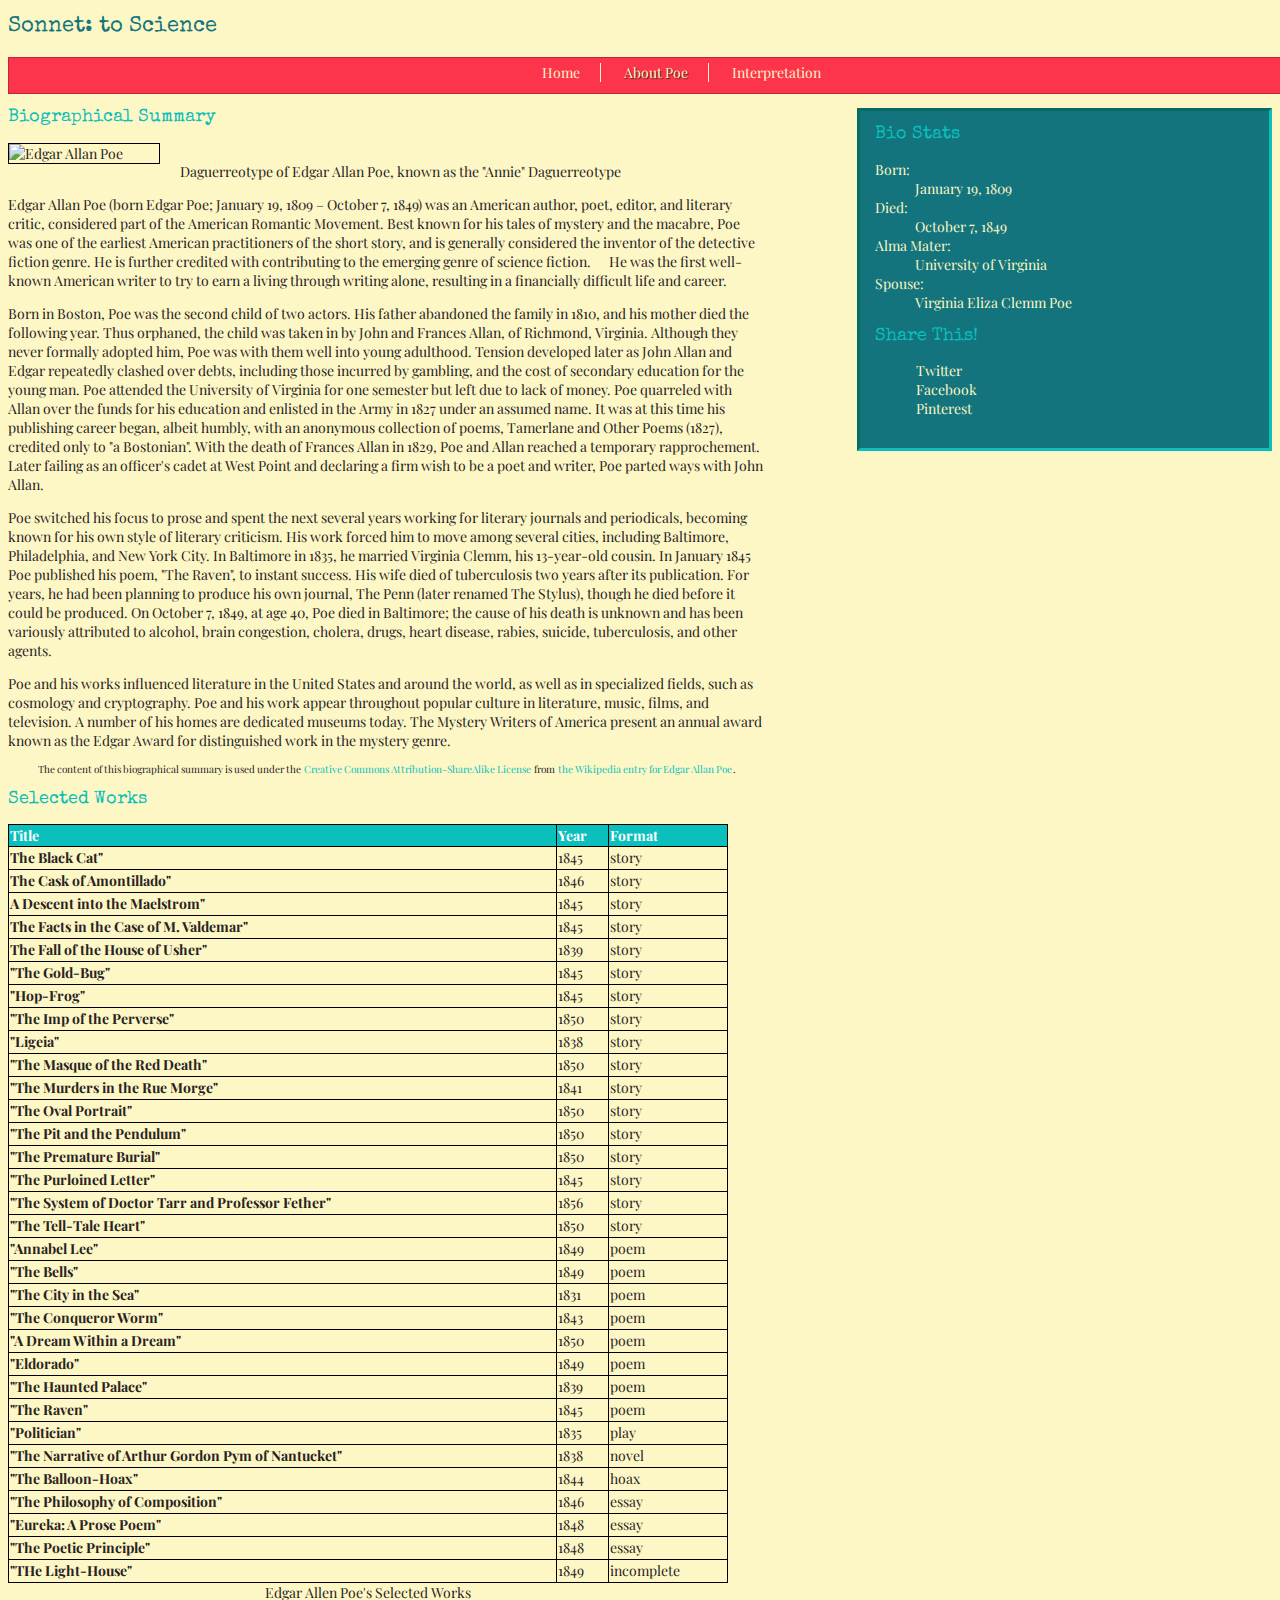
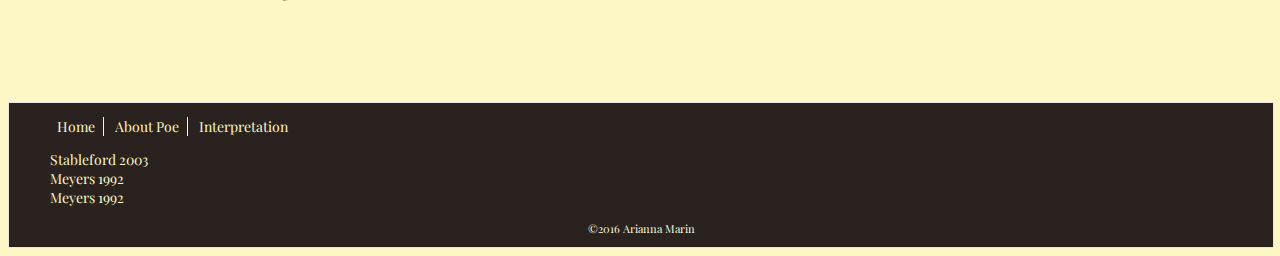
==== commit 81b800d8: "changed copyright year" ====
--- a/about-poe.html
+++ b/about-poe.html
@@ -278,7 +278,7 @@
                 <li id="citation-3"><a href="http://en.wikipedia.org/wiki/Edgar_Allan_Poe#CITEREFMeyers1992">Meyers 1992</a>, p. 256</li>
             </ul>
         </p>
-        <p>&copy;2015 Arianna Marin</p>
+        <p>&copy;2016 Arianna Marin</p>
     </footer>
 </body>
 </html>
